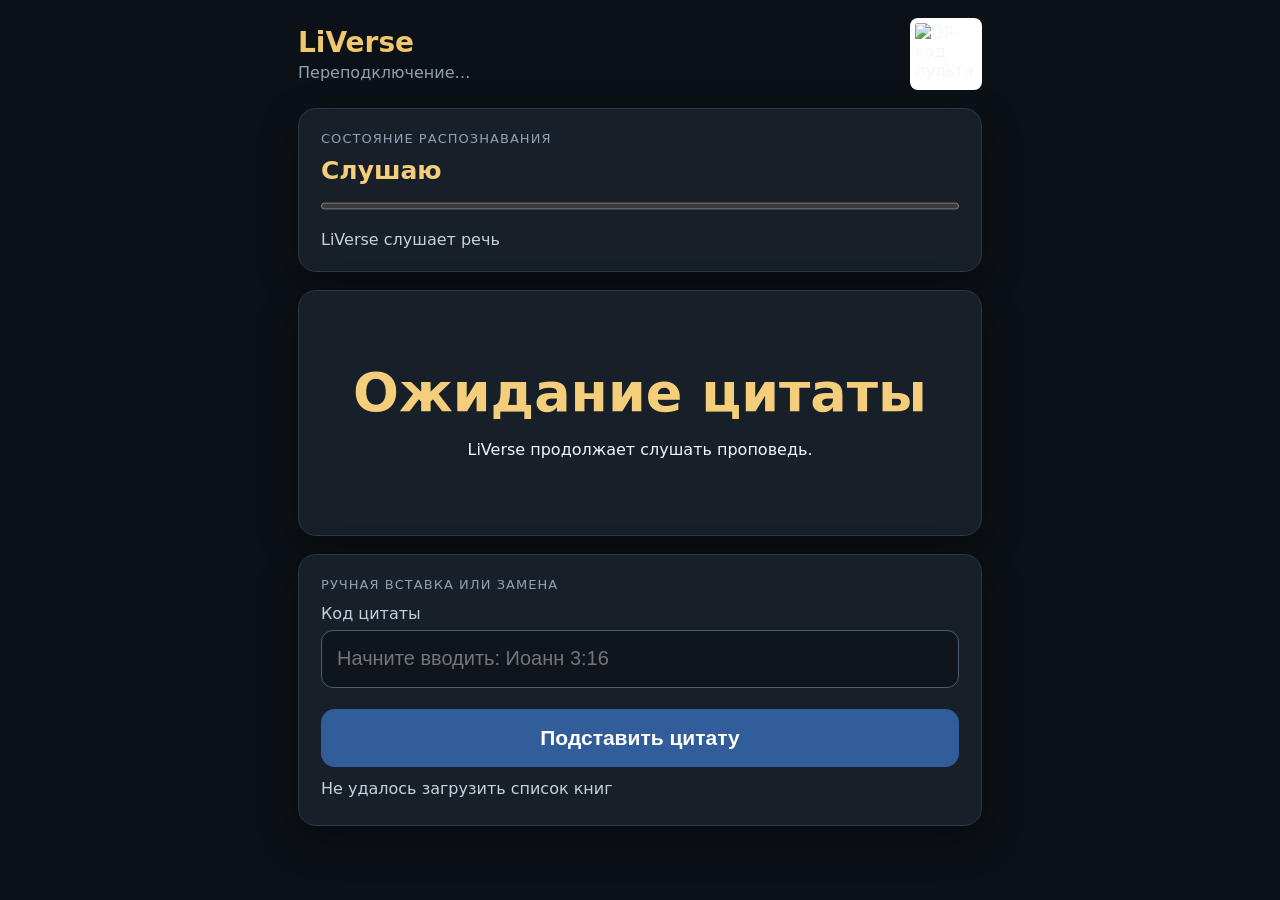
==== slide_display/operator.html @ bf276973 "Add web approval interface" ====
<!doctype html>
<html lang="ru">
<head>
  <meta charset="utf-8">
  <meta name="viewport" content="width=device-width, initial-scale=1, viewport-fit=cover">
  <title>LiVerse — подтверждение</title>
  <link rel="stylesheet" href="operator.css">
</head>
<body>
  <main>
    <header>
      <div>
        <div class="brand">LiVerse</div>
        <div id="connection">Подключение…</div>
      </div>
      <img src="/operator-qr.svg" alt="QR-код пульта">
    </header>

    <section id="pipeline" class="card pipeline">
      <div class="caption">Состояние распознавания</div>
      <div id="pipelineStage" class="pipeline-stage">Слушаю</div>
      <progress id="pipelineProgress" max="100" value="0"></progress>
      <p id="pipelineMessage">LiVerse слушает речь</p>
      <p id="manualHint" class="manual-hint hidden">
        Ссылка не найдена. Введите ниже книгу, главу и стих, которые услышал оператор.
      </p>
    </section>

    <section id="waiting" class="card waiting">
      <h1>Ожидание цитаты</h1>
      <p>LiVerse продолжает слушать проповедь.</p>
    </section>

    <section id="candidate" class="card hidden">
      <div class="caption">Распознана цитата</div>
      <h1 id="ref"></h1>
      <p id="verse"></p>
      <details>
        <summary>Распознанная речь</summary>
        <p id="asr"></p>
      </details>
      <div class="actions">
        <button id="approve" class="approve">Принять</button>
        <button id="reject" class="reject">Отклонить</button>
      </div>
      <div id="status"></div>
    </section>

    <section id="manualCard" class="card manual">
      <div class="caption">Ручная вставка или замена</div>
      <label for="manualRef">Код цитаты</label>
      <input
        id="manualRef"
        list="bookNames"
        autocomplete="off"
        placeholder="Начните вводить: Иоанн 3:16"
      >
      <datalist id="bookNames"></datalist>
      <div id="bookSuggestions" class="suggestions"></div>
      <button id="manualApply" class="manual-apply">Подставить цитату</button>
      <div id="manualStatus"></div>
    </section>
  </main>
  <script src="operator.js"></script>
</body>
</html>
---- slide_display/operator.css ----
:root { color-scheme: dark; font-family: system-ui, sans-serif; }
* { box-sizing: border-box; }
body { margin: 0; min-height: 100vh; background: #0c1117; color: #f3f6f9; }
main { width: min(100%, 720px); margin: 0 auto; padding: 18px; }
header { display: flex; align-items: center; justify-content: space-between; margin-bottom: 18px; }
header img { width: 72px; height: 72px; padding: 5px; background: white; border-radius: 8px; }
.brand { font-size: 28px; font-weight: 800; color: #f1c66d; }
#connection { color: #91a0af; margin-top: 4px; }
.card { background: #171f29; border: 1px solid #2b3847; border-radius: 18px; padding: 22px; box-shadow: 0 14px 40px #0005; margin-bottom: 18px; }
.pipeline-stage { margin-top: 10px; font-size: 25px; font-weight: 750; color: #f5ce7c; }
.pipeline progress { width: 100%; height: 14px; margin-top: 14px; accent-color: #d9a83d; }
.pipeline #pipelineMessage { margin-bottom: 0; color: #c8d2dc; }
.manual-hint { padding: 12px; border-radius: 10px; background: #7a4b18; color: #fff1d1; }
.waiting { text-align: center; padding-block: 60px; }
.hidden { display: none; }
.caption { color: #8fa2b5; text-transform: uppercase; letter-spacing: .08em; font-size: 13px; }
h1 { margin: 10px 0 16px; font-size: clamp(32px, 9vw, 54px); color: #f5ce7c; }
#verse { font-family: Georgia, serif; font-size: clamp(21px, 5.5vw, 30px); line-height: 1.35; }
details { margin-top: 22px; color: #b8c4cf; }
.actions { display: grid; grid-template-columns: 2fr 1fr; gap: 12px; margin-top: 28px; }
button { min-height: 68px; border: 0; border-radius: 14px; font-size: 21px; font-weight: 750; color: white; }
.approve { background: #148447; }
.reject { background: #9b3030; }
button:disabled { opacity: .5; }
#status { min-height: 24px; margin-top: 14px; text-align: center; color: #c8d2dc; }
.manual label { display: block; margin: 12px 0 7px; color: #c5d0da; }
.manual.attention { border-color: #d9a83d; box-shadow: 0 0 0 2px #d9a83d55, 0 14px 40px #0005; }
.manual input { width: 100%; min-height: 58px; border: 1px solid #4a5c6e; border-radius: 12px; padding: 0 15px; background: #0e151d; color: white; font-size: 20px; }
.manual-apply { width: 100%; min-height: 58px; margin-top: 12px; background: #315e9b; }
.suggestions { display: flex; flex-wrap: wrap; gap: 8px; margin-top: 9px; }
.book-suggestion { min-height: 42px; padding: 8px 12px; background: #283849; font-size: 16px; font-weight: 600; }
#manualStatus { min-height: 24px; margin-top: 12px; color: #c8d2dc; }
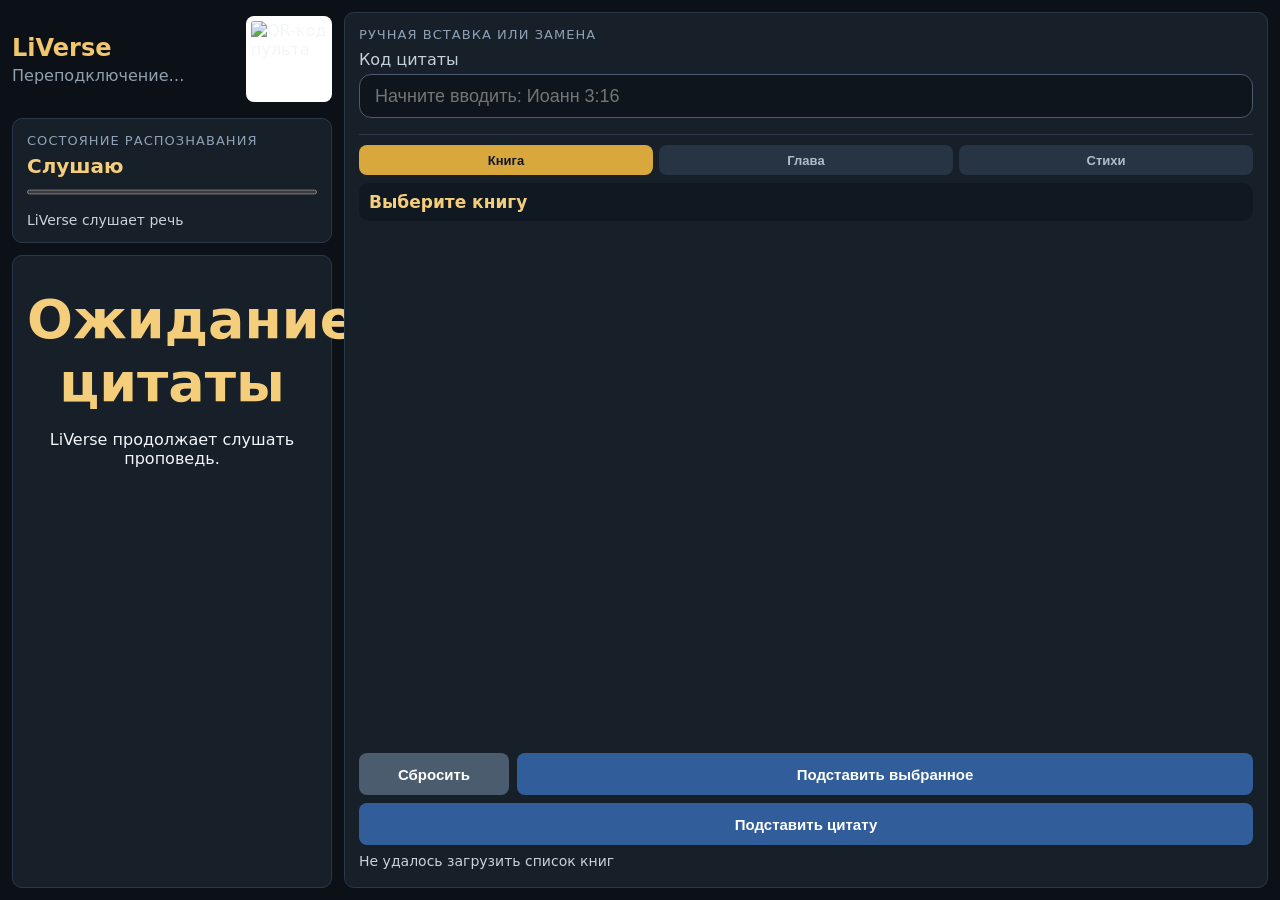
==== commit 06ba8852: "Make picker tabs real buttons" ====
--- a/slide_display/operator.html
+++ b/slide_display/operator.html
@@ -57,6 +57,23 @@
       >
       <datalist id="bookNames"></datalist>
       <div id="bookSuggestions" class="suggestions"></div>
+
+      <div class="range-picker" aria-label="Выбор ссылки по книгам, главам и стихам">
+        <div class="picker-tabs">
+          <button id="bookStep" type="button" class="active">Книга</button>
+          <button id="chapterStep" type="button">Глава</button>
+          <button id="verseStep" type="button">Стихи</button>
+        </div>
+        <div id="pickedReference" class="picked-reference">Выберите книгу</div>
+        <div id="bookGrid" class="picker-grid book-grid"></div>
+        <div id="chapterGrid" class="picker-grid compact-grid hidden"></div>
+        <div id="verseGrid" class="picker-grid compact-grid hidden"></div>
+        <div class="range-actions">
+          <button id="rangeClear" type="button">Сбросить</button>
+          <button id="rangeApply" type="button">Подставить выбранное</button>
+        </div>
+      </div>
+
       <button id="manualApply" class="manual-apply">Подставить цитату</button>
       <div id="manualStatus"></div>
     </section>
--- a/slide_display/operator.css
+++ b/slide_display/operator.css
@@ -12,7 +12,7 @@
 .pipeline #pipelineMessage { margin-bottom: 0; color: #c8d2dc; }
 .manual-hint { padding: 12px; border-radius: 10px; background: #7a4b18; color: #fff1d1; }
 .waiting { text-align: center; padding-block: 60px; }
-.hidden { display: none; }
+.hidden { display: none !important; }
 .caption { color: #8fa2b5; text-transform: uppercase; letter-spacing: .08em; font-size: 13px; }
 h1 { margin: 10px 0 16px; font-size: clamp(32px, 9vw, 54px); color: #f5ce7c; }
 #verse { font-family: Georgia, serif; font-size: clamp(21px, 5.5vw, 30px); line-height: 1.35; }
@@ -29,4 +29,104 @@
 .manual-apply { width: 100%; min-height: 58px; margin-top: 12px; background: #315e9b; }
 .suggestions { display: flex; flex-wrap: wrap; gap: 8px; margin-top: 9px; }
 .book-suggestion { min-height: 42px; padding: 8px 12px; background: #283849; font-size: 16px; font-weight: 600; }
+.range-picker { margin-top: 14px; padding-top: 14px; border-top: 1px solid #2b3847; }
+.picker-tabs { display: grid; grid-template-columns: repeat(3, 1fr); gap: 8px; margin-bottom: 10px; }
+.picker-tabs button { min-height: 34px; display: grid; place-items: center; border-radius: 8px; background: #263443; color: #aebdcc; font-size: 14px; font-weight: 750; user-select: none; }
+.picker-tabs .active { background: #d9a83d; color: #101720; }
+.picked-reference { min-height: 44px; display: flex; align-items: center; padding: 10px 12px; border-radius: 10px; background: #101922; color: #f5ce7c; font-size: 18px; font-weight: 750; }
+.picker-grid { display: grid; gap: 8px; margin-top: 12px; }
+.book-grid { grid-template-columns: repeat(auto-fit, minmax(132px, 1fr)); }
+.compact-grid { grid-template-columns: repeat(auto-fill, minmax(54px, 1fr)); }
+.picker-button { min-height: 48px; padding: 8px; border: 1px solid #3f5265; border-radius: 8px; background: #203040; color: #f3f6f9; font-size: 16px; font-weight: 700; }
+.book-button { text-align: left; justify-content: start; }
+.number-button { font-size: 19px; }
+.picker-button.selected { background: #148447; border-color: #23a660; }
+.picker-button.in-range { background: #315e9b; border-color: #4f81c4; }
+.range-actions { display: grid; grid-template-columns: 1fr 2fr; gap: 10px; margin-top: 12px; }
+.range-actions button { min-height: 50px; border-radius: 10px; font-size: 16px; }
+#rangeClear { background: #4a5c6e; }
+#rangeApply { background: #315e9b; }
 #manualStatus { min-height: 24px; margin-top: 12px; color: #c8d2dc; }
+
+@media (max-width: 460px) {
+  main { padding: 12px; }
+  .card { padding: 16px; border-radius: 12px; }
+  .book-grid { grid-template-columns: repeat(2, minmax(0, 1fr)); }
+  .compact-grid { grid-template-columns: repeat(5, 1fr); }
+  .book-button { font-size: 14px; }
+}
+
+@media (min-width: 900px) {
+  body { height: 100vh; overflow: hidden; }
+  main {
+    width: min(100%, 1440px);
+    height: 100vh;
+    display: grid;
+    grid-template-columns: 320px minmax(0, 1fr);
+    grid-template-rows: auto auto minmax(0, 1fr);
+    gap: 12px;
+    padding: 12px;
+  }
+  header,
+  #pipeline,
+  #waiting,
+  #candidate { grid-column: 1; margin-bottom: 0; }
+  header { margin-bottom: 0; padding: 4px 0; }
+  header img { width: 86px; height: 86px; }
+  .brand { font-size: 24px; }
+  .card { border-radius: 10px; padding: 14px; margin-bottom: 0; box-shadow: none; }
+  .pipeline-stage { margin-top: 6px; font-size: 20px; }
+  .pipeline progress { height: 10px; margin-top: 9px; }
+  .pipeline #pipelineMessage,
+  .manual-hint { font-size: 14px; }
+  .manual-hint { padding: 9px; }
+  .waiting { padding-block: 22px; }
+  #candidate { min-height: 0; overflow: auto; }
+  #candidate h1 { font-size: 30px; margin-bottom: 8px; }
+  #verse { font-size: 18px; line-height: 1.3; }
+  details { margin-top: 12px; }
+  .actions { grid-template-columns: 1fr 1fr; gap: 8px; margin-top: 14px; }
+  button { min-height: 42px; border-radius: 8px; font-size: 16px; }
+
+  .manual {
+    grid-column: 2;
+    grid-row: 1 / -1;
+    min-height: 0;
+    display: flex;
+    flex-direction: column;
+    overflow: hidden;
+  }
+  .manual label { margin: 8px 0 5px; }
+  .manual input { min-height: 44px; font-size: 18px; }
+  .suggestions { margin-top: 6px; }
+  .book-suggestion { min-height: 34px; padding: 6px 10px; font-size: 14px; }
+  .range-picker {
+    min-height: 0;
+    flex: 1;
+    display: flex;
+    flex-direction: column;
+    margin-top: 10px;
+    padding-top: 10px;
+  }
+  .picker-tabs { gap: 6px; margin-bottom: 8px; }
+  .picker-tabs button { min-height: 30px; font-size: 13px; }
+  .picked-reference { min-height: 38px; padding: 8px 10px; font-size: 17px; }
+  .picker-grid {
+    flex: 1;
+    min-height: 0;
+    align-content: start;
+    gap: 6px;
+    margin-top: 10px;
+    overflow: auto;
+  }
+  .book-grid { grid-template-columns: repeat(auto-fill, minmax(108px, 1fr)); }
+  .compact-grid { grid-template-columns: repeat(auto-fill, minmax(42px, 1fr)); }
+  .picker-button { min-height: 34px; padding: 5px 7px; border-radius: 6px; font-size: 14px; }
+  .book-button { font-size: 13px; line-height: 1.15; }
+  .number-button { font-size: 16px; }
+  .range-actions { grid-template-columns: 150px 1fr; gap: 8px; margin-top: 10px; }
+  .range-actions button,
+  .manual-apply { min-height: 42px; border-radius: 8px; font-size: 15px; }
+  .manual-apply { margin-top: 8px; }
+  #manualStatus { min-height: 20px; margin-top: 8px; font-size: 14px; }
+}
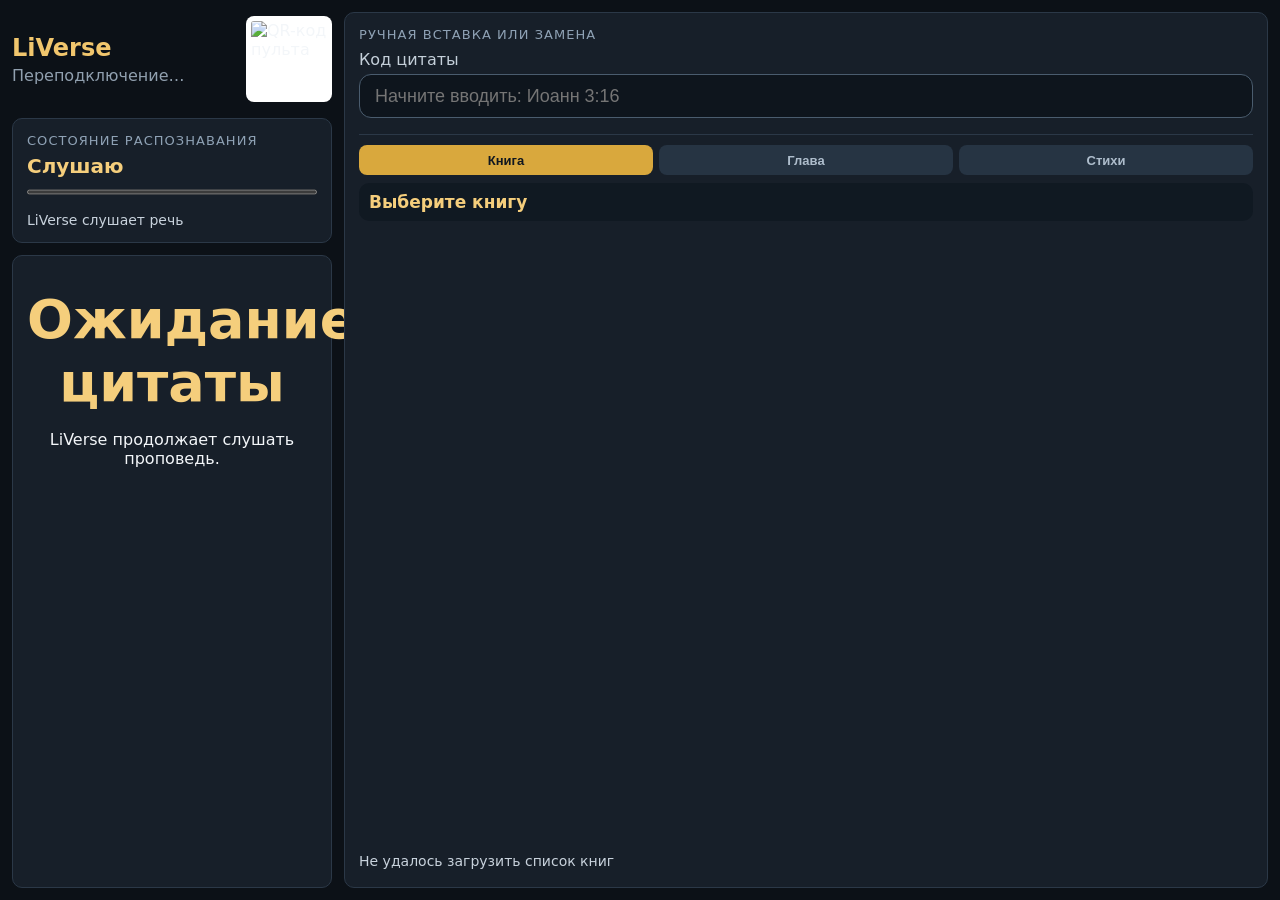
==== commit f305be7a: "Auto-apply selected verse range" ====
--- a/slide_display/operator.html
+++ b/slide_display/operator.html
@@ -68,13 +68,8 @@
         <div id="bookGrid" class="picker-grid book-grid"></div>
         <div id="chapterGrid" class="picker-grid compact-grid hidden"></div>
         <div id="verseGrid" class="picker-grid compact-grid hidden"></div>
-        <div class="range-actions">
-          <button id="rangeClear" type="button">Сбросить</button>
-          <button id="rangeApply" type="button">Подставить выбранное</button>
-        </div>
       </div>
 
-      <button id="manualApply" class="manual-apply">Подставить цитату</button>
       <div id="manualStatus"></div>
     </section>
   </main>
--- a/slide_display/operator.css
+++ b/slide_display/operator.css
@@ -26,7 +26,6 @@
 .manual label { display: block; margin: 12px 0 7px; color: #c5d0da; }
 .manual.attention { border-color: #d9a83d; box-shadow: 0 0 0 2px #d9a83d55, 0 14px 40px #0005; }
 .manual input { width: 100%; min-height: 58px; border: 1px solid #4a5c6e; border-radius: 12px; padding: 0 15px; background: #0e151d; color: white; font-size: 20px; }
-.manual-apply { width: 100%; min-height: 58px; margin-top: 12px; background: #315e9b; }
 .suggestions { display: flex; flex-wrap: wrap; gap: 8px; margin-top: 9px; }
 .book-suggestion { min-height: 42px; padding: 8px 12px; background: #283849; font-size: 16px; font-weight: 600; }
 .range-picker { margin-top: 14px; padding-top: 14px; border-top: 1px solid #2b3847; }
@@ -42,10 +41,6 @@
 .number-button { font-size: 19px; }
 .picker-button.selected { background: #148447; border-color: #23a660; }
 .picker-button.in-range { background: #315e9b; border-color: #4f81c4; }
-.range-actions { display: grid; grid-template-columns: 1fr 2fr; gap: 10px; margin-top: 12px; }
-.range-actions button { min-height: 50px; border-radius: 10px; font-size: 16px; }
-#rangeClear { background: #4a5c6e; }
-#rangeApply { background: #315e9b; }
 #manualStatus { min-height: 24px; margin-top: 12px; color: #c8d2dc; }
 
 @media (max-width: 460px) {
@@ -81,12 +76,27 @@
   .manual-hint { font-size: 14px; }
   .manual-hint { padding: 9px; }
   .waiting { padding-block: 22px; }
-  #candidate { min-height: 0; overflow: auto; }
+  #candidate {
+    min-height: 0;
+    display: flex;
+    flex-direction: column;
+    overflow: hidden;
+  }
   #candidate h1 { font-size: 30px; margin-bottom: 8px; }
-  #verse { font-size: 18px; line-height: 1.3; }
-  details { margin-top: 12px; }
-  .actions { grid-template-columns: 1fr 1fr; gap: 8px; margin-top: 14px; }
+  #verse {
+    min-height: 0;
+    margin: 0;
+    overflow: hidden;
+    font-size: 17px;
+    line-height: 1.24;
+  }
+  #verse.long { font-size: 15px; line-height: 1.2; }
+  #verse.very-long { font-size: 13px; line-height: 1.16; }
+  #verse.extra-long { font-size: 12px; line-height: 1.12; }
+  details { margin-top: 10px; flex: 0 0 auto; }
+  .actions { grid-template-columns: 1fr 1fr; gap: 8px; margin-top: auto; padding-top: 10px; }
   button { min-height: 42px; border-radius: 8px; font-size: 16px; }
+  #status { flex: 0 0 auto; min-height: 20px; margin-top: 8px; font-size: 14px; }
 
   .manual {
     grid-column: 2;
@@ -124,9 +134,5 @@
   .picker-button { min-height: 34px; padding: 5px 7px; border-radius: 6px; font-size: 14px; }
   .book-button { font-size: 13px; line-height: 1.15; }
   .number-button { font-size: 16px; }
-  .range-actions { grid-template-columns: 150px 1fr; gap: 8px; margin-top: 10px; }
-  .range-actions button,
-  .manual-apply { min-height: 42px; border-radius: 8px; font-size: 15px; }
-  .manual-apply { margin-top: 8px; }
   #manualStatus { min-height: 20px; margin-top: 8px; font-size: 14px; }
 }
